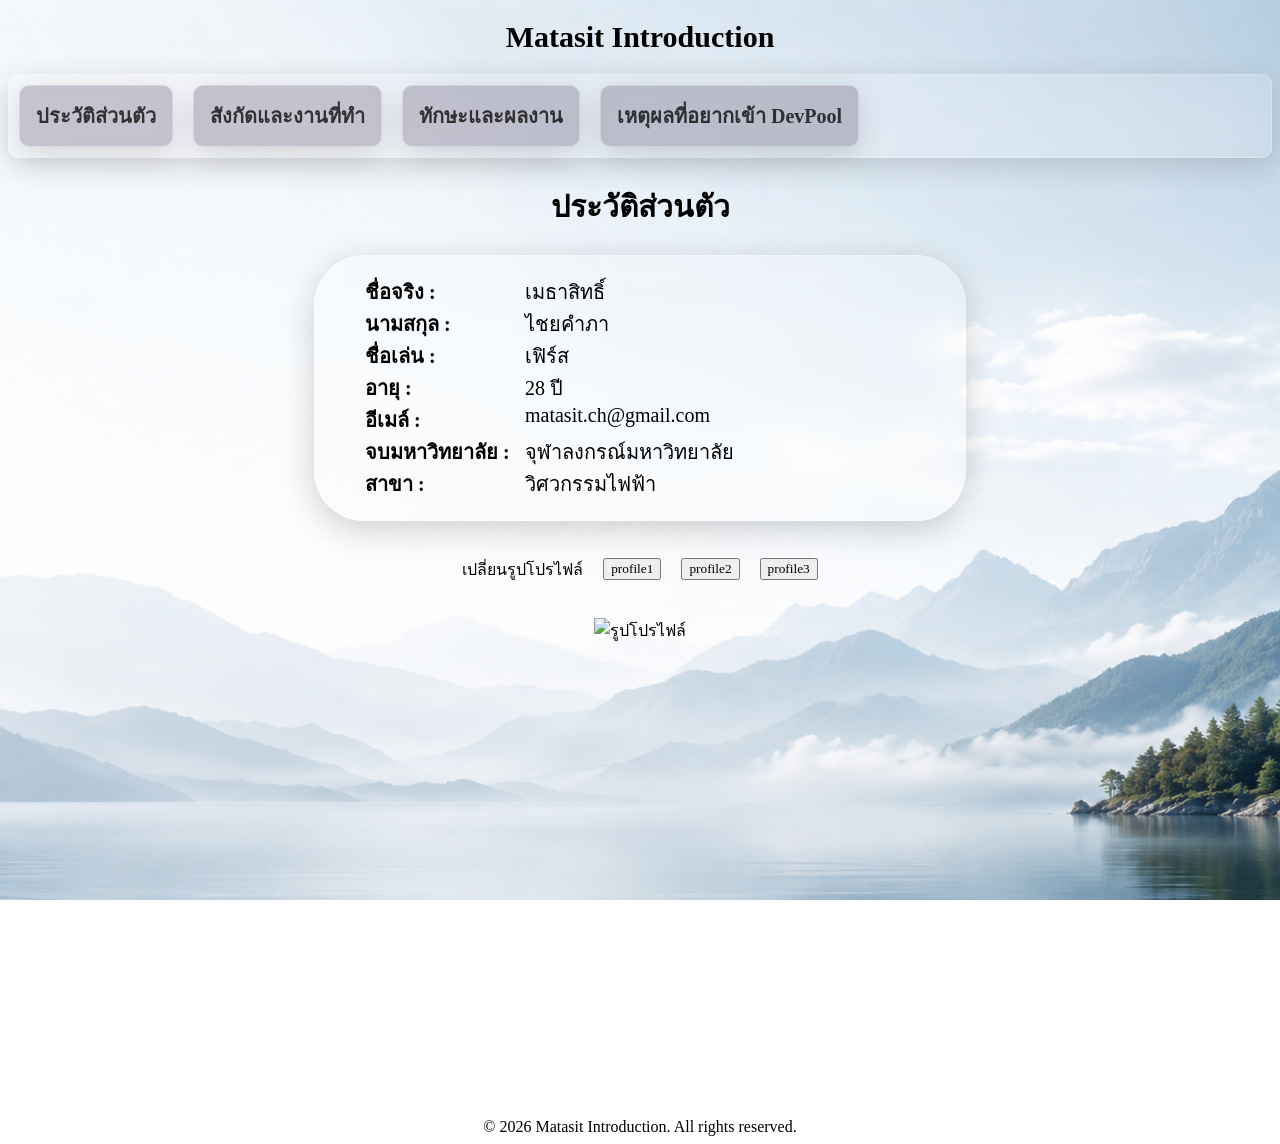
==== index.html @ b02f1053 "Add files via upload" ====
<!DOCTYPE html>
<html lang="en">
<head>
    <meta charset="UTF-8">
    <meta name="viewport" content="width=device-width, initial-scale=1.0">
    <title>Matasit Introduction</title>
    <link rel="stylesheet" href="./style.css">
</head>
<body>
    <script src="./script.js"></script>
    <div class="header-container">
        <h1 class="header">Matasit Introduction</h1>
        <ul class="navbar">
            <li class="item"><a href="./index.html">ประวัติส่วนตัว</a></li>
            <li class="item"><a href="./section.html">สังกัดและงานที่ทำ</a></li>
            <li class="item"><a href="./skills.html">ทักษะและผลงาน</a></li>
            <li class="item"><a href="./reason.html">เหตุผลที่อยากเข้า DevPool</a></li>
        </ul>
    </div>
    <h2 class="header">ประวัติส่วนตัว</h2>
    <div class="Grid-container">
        <div class = "item">ชื่อจริง : </div>
        <div class = "item2">เมธาสิทธิ์</div>
        <div class = "item">นามสกุล :</div>
        <div class = "item2">ไชยคำภา</div>
        <div class = "item">ชื่อเล่น :</div>
        <div class = "item2">เฟิร์ส</div>
        <div class = "item">อายุ :</div>
        <div class = "item2">28 ปี</div>
        <div class = "item">อีเมล์ :</div>
        <div class = "item2">matasit.ch@gmail.com</div>
        <div class = "item">จบมหาวิทยาลัย :</div>
        <div class = "item2">จุฬาลงกรณ์มหาวิทยาลัย</div>
        <div class = "item">สาขา :</div>
        <div class = "item2">วิศวกรรมไฟฟ้า</div>

    </div>
    <div class="profile-buttons">
        <p>เปลี่ยนรูปโปรไฟล์</p>
        <button id="chooseprofile1" name="profile" value="profile1" onclick="changeProfile()">profile1</button>
        <button id="chooseprofile2" name="profile" value="profile2" onclick="changeProfile()">profile2</button>
        <button id="chooseprofile3" name="profile" value="profile3" onclick="changeProfile()">profile3</button>
    </div>
    <div class="profile-img">
        <img class="profile" src="./images/profile1.png" alt="รูปโปรไฟล์" width="auto" height="500">
        <div>© 2026 Matasit Introduction. All rights reserved.</div>
    </div>
    
</body>
</html>
---- style.css ----
@font-face {
        font-family: "IBMPlexSansThai-Regular";
        src: url("./fonts/IBMPlexSansThai-Regular.ttf") format("truetype");
        font-weight: 400;
        font-style: normal;
        }

        *{
            font-family: "IBMPlexSansThai-Regular";
        }
        @media screen and (max-width: 1000px) {
            .header-container .navbar {
                flex-direction: column;
            }
        }
        body {
            background-image: url('bg1.png');
            background-size: cover;
            background-position: center;
            background-repeat: no-repeat;
            background-attachment: fixed;
        }
        .header{
            font-size: 30px;
            font-weight: bold;
            text-align: center;
    
        }
        .Grid-container{
            color: #000000;
            background-color: #346EEA;
            position: relative;
            left: 50%;
            transform: translateX(-50%); /* Center the container */
            display: grid; /* Use grid layout */
            width: 600px;
            padding-left: 50px;
            padding-top: 20px;
            padding-bottom: 20px;
            border-radius: 50px; /* Rounded corners */
            grid-template-columns: 160px 1fr; /* Two columns: first column fixed width, second column flexible */
            background: rgba(255, 255, 255, 0.18);
            border: 1px solid rgba(255, 255, 255, 0.35);
            backdrop-filter: blur(12px);
            box-shadow: 0 8px 32px rgba(0, 0, 0, 0.18);
        }
        .navbar {
            list-style-type: none;
            margin: 0;
            padding: 0;
            display: flex;
            flex-direction: row;
            position: relative;
            left: 50%;
            transform: translateX(-50%); /* Center the container */
            border-radius: 10px;
            opacity: 0.8;
            background: rgba(255, 255, 255, 0.18);
            border: 1px solid rgba(255, 255, 255, 0.35 );
            backdrop-filter: blur(12px);
            -webkit-backdrop-filter: blur(12px);
            box-shadow: 0 8px 32px rgba(0, 0, 0, 0.18);
        }
        .navbar li a {
            display: block;
            padding: 10px;
            color: #000000;
            font-size: 20px;
            padding: 14px 16px;
            margin: 10px;;
            text-decoration: none;
            font-weight: bold;
            border-radius: 10px;
            background: rgba(82, 71, 101, 0.378);
            border: 1px solid rgba(255, 255, 255, 0.35 );
            backdrop-filter: blur(12px);
            -webkit-backdrop-filter: blur(12px);
            box-shadow: 0 8px 32px rgba(0, 0, 0, 0.18);
        }
        .navbar li a:hover {
            background-color: #23babc;
            color: #ffffff;

        }
        .Grid-container .item {
            font-size: 20px;    
            font-weight: bold;

        }
        .Grid-container .item2{
            font-size: 20px;
            font-weight: normal;
        }
        .S2-container { 
            list-style-type: none; /* Remove default list styling */
            padding: 0; /* Remove default padding */
            margin: 0; /* Remove default margin */
            width: 800px;
            padding-left: 50px;
            padding-top: 20px;
            padding-bottom: 20px;
            margin-top: 20px;
            margin-bottom: 20px;
            border-radius: 50px; /* Rounded corners */
            position: relative; /* Position the container relative to its parent */
            left: 50%; /* Center the container horizontally */
            transform: translateX(-50%); /* Center the container horizontally */    
            opacity: 0.8;
            background: rgba(255, 255, 255, 0.18);
            border: 1px solid rgba(255, 255, 255, 0.35 );
            backdrop-filter: blur(12px);
            -webkit-backdrop-filter: blur(12px);
            box-shadow: 0 8px 32px rgba(0, 0, 0, 0.18);
        }
        .S3-container { 
            list-style-type: none; /* Remove default list styling */
            padding: 0; /* Remove default padding */
            margin: 0; /* Remove default margin */
            
            width: 1200px;
            padding-left: 50px;
            padding-top: 20px;
            padding-bottom: 20px;
            margin-top: 20px;
            margin-bottom: 20px;
            border-radius: 50px; /* Rounded corners */
            position: relative; /* Position the container relative to its parent */
            left: 50%; /* Center the container horizontally */
            transform: translateX(-50%); /* Center the container horizontally */    
           
            opacity: 0.8;
            background: rgba(255, 255, 255, 0.18);
            border: 1px solid rgba(255, 255, 255, 0.35 );
            backdrop-filter: blur(12px);
            -webkit-backdrop-filter: blur(12px);
            box-shadow: 0 8px 32px rgba(0, 0, 0, 0.18);

            display: grid; /* Use grid layout */
            grid-template-columns: 1fr 1fr;
        }

        
        .S2-container ::before, .S3-container ::before {
            content: "•"; /* Add a bullet point */
            color: #000; /* Set the bullet color */
            font-size: 20px; /* Set the bullet size */
            margin-right: 10px; /* Add space between bullet and text */
        }

        .S2-container .item2 {
            font-size: 20px;
            font-weight: normal;
            display: flex;
        }
        .S3-container .item2 {
            font-size: 20px;
            font-weight: normal;
            display: flex;
        }
        .profile-buttons {
            display: flex;
            justify-content: center;
            align-items: center;
            margin-top: 20px;
            margin-bottom: 20px;
            flex-direction: row;
            row-gap: 20px; /* Add space between buttons */
            column-gap: 20px; /* Add space between buttons */
        }
        .profile-img  {
            border-radius: 50%;
            object-fit: cover;
            display: flex;
            justify-content: center;
            align-items: center;
            flex-direction: column;
        }
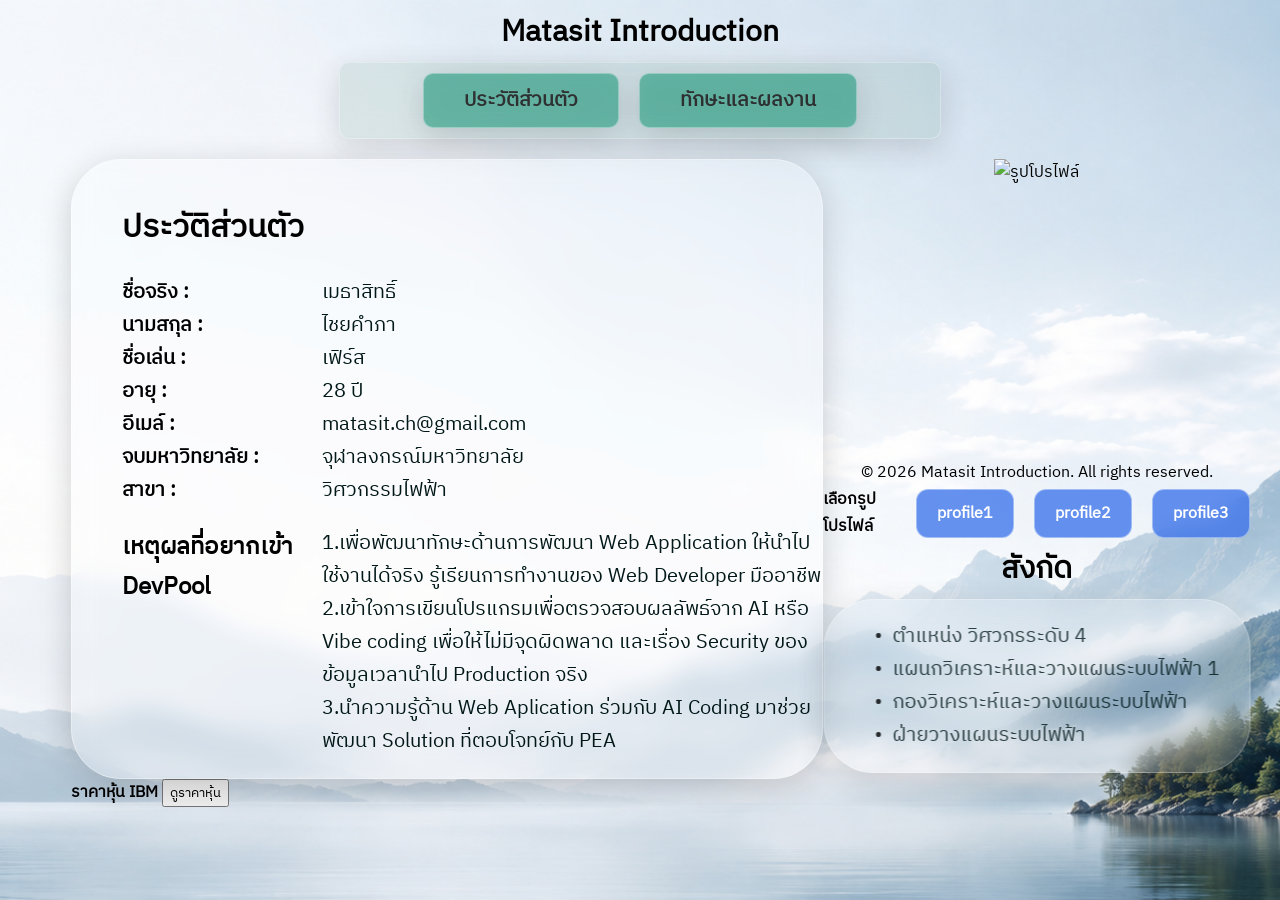
==== commit 1cc8e5bd: "Edited" ====
--- a/index.html
+++ b/index.html
@@ -8,43 +8,62 @@
 </head>
 <body>
     <script src="./script.js"></script>
-    <div class="header-container">
         <h1 class="header">Matasit Introduction</h1>
         <ul class="navbar">
             <li class="item"><a href="./index.html">ประวัติส่วนตัว</a></li>
-            <li class="item"><a href="./section.html">สังกัดและงานที่ทำ</a></li>
             <li class="item"><a href="./skills.html">ทักษะและผลงาน</a></li>
-            <li class="item"><a href="./reason.html">เหตุผลที่อยากเข้า DevPool</a></li>
         </ul>
     </div>
-    <h2 class="header">ประวัติส่วนตัว</h2>
-    <div class="Grid-container">
-        <div class = "item">ชื่อจริง : </div>
-        <div class = "item2">เมธาสิทธิ์</div>
-        <div class = "item">นามสกุล :</div>
-        <div class = "item2">ไชยคำภา</div>
-        <div class = "item">ชื่อเล่น :</div>
-        <div class = "item2">เฟิร์ส</div>
-        <div class = "item">อายุ :</div>
-        <div class = "item2">28 ปี</div>
-        <div class = "item">อีเมล์ :</div>
-        <div class = "item2">matasit.ch@gmail.com</div>
-        <div class = "item">จบมหาวิทยาลัย :</div>
-        <div class = "item2">จุฬาลงกรณ์มหาวิทยาลัย</div>
-        <div class = "item">สาขา :</div>
-        <div class = "item2">วิศวกรรมไฟฟ้า</div>
+    <div class="Block-header">
+        <div class="Grid-container">
+            <h1 class="header-1">ประวัติส่วนตัว</h1>
+            <div class="emoji" src="./images/emoji" alt="emoji" width="auto" height="20"></div>
+            <div class = "item">ชื่อจริง : </div>
+            <div class = "item2">เมธาสิทธิ์</div>
+            <div class = "item">นามสกุล :</div>
+            <div class = "item2">ไชยคำภา</div>
+            <div class = "item">ชื่อเล่น :</div>
+            <div class = "item2">เฟิร์ส</div>
+            <div class = "item">อายุ :</div>
+            <div class = "item2">28 ปี</div>
+            <div class = "item">อีเมล์ :</div>
+            <div class = "item2">matasit.ch@gmail.com</div>
+            <div class = "item">จบมหาวิทยาลัย :</div>
+            <div class = "item2">จุฬาลงกรณ์มหาวิทยาลัย</div>
+            <div class = "item">สาขา :</div>
+            <div class = "item2">วิศวกรรมไฟฟ้า</div>
+            <h2 class="header-1">เหตุผลที่อยากเข้า DevPool</h2>
+            <div class = "item3">1.เพื่อพัฒนาทักษะด้านการพัฒนา Web Application ให้นำไปใช้งานได้จริง
+                รู้เรียนการทำงานของ Web Developer มืออาชีพ<br>
+                2.เข้าใจการเขียนโปรแกรมเพื่อตรวจสอบผลลัพธ์จาก AI หรือ Vibe coding เพื่อให้ไม่มีจุดผิดพลาด
+                และเรื่อง Security ของข้อมูลเวลานำไป Production จริง<br>
+                3.นำความรู้ด้าน Web Aplication ร่วมกับ AI Coding มาช่วยพัฒนา Solution ที่ตอบโจทย์กับ
+                PEA
 
-    </div>
-    <div class="profile-buttons">
-        <p>เปลี่ยนรูปโปรไฟล์</p>
-        <button id="chooseprofile1" name="profile" value="profile1" onclick="changeProfile()">profile1</button>
-        <button id="chooseprofile2" name="profile" value="profile2" onclick="changeProfile()">profile2</button>
-        <button id="chooseprofile3" name="profile" value="profile3" onclick="changeProfile()">profile3</button>
-    </div>
-    <div class="profile-img">
-        <img class="profile" src="./images/profile1.png" alt="รูปโปรไฟล์" width="auto" height="500">
-        <div>© 2026 Matasit Introduction. All rights reserved.</div>
-    </div>
-    
+                </div>
+        </div>
+        <div class="Profile-changer">
+             <div class="profile-img">
+                <img class="profile" src="./images/profile1.png" alt="รูปโปรไฟล์" width="auto" height="300">
+                <div>© 2026 Matasit Introduction. All rights reserved.</div>
+            </div>
+            <div class="profile-buttons">
+                <b>เลือกรูปโปรไฟล์</b>
+                <button id="chooseprofile1" name="profile" value="profile1" onclick="changeProfile()">profile1</button>
+                <button id="chooseprofile2" name="profile" value="profile2" onclick="changeProfile()">profile2</button>
+                <button id="chooseprofile3" name="profile" value="profile3" onclick="changeProfile()">profile3</button>
+            </div>
+            <h2 class="header">สังกัด</h2>
+            <div class="S2-container">
+                <div class = "item2">ตำแหน่ง วิศวกรระดับ 4</div>
+                <div class = "item2">แผนกวิเคราะห์และวางแผนระบบไฟฟ้า 1</div>
+                <div class = "item2">กองวิเคราะห์และวางแผนระบบไฟฟ้า</div>
+                <div class = "item2">ฝ่ายวางแผนระบบไฟฟ้า</div>
+            </div>
+        </div>
+        <div class="S2-1-container"><b>ราคาหุ้น IBM</b>
+            <button onclick="getStocks()">ดูราคาหุ้น</button>
+            <div id="stock-list"></div>
+        </div>
 </body>
 </html>
--- a/style.css
+++ b/style.css
@@ -9,11 +9,7 @@
         *{
             font-family: "IBMPlexSansThai-Regular";
         }
-        @media screen and (max-width: 1000px) {
-            .header-container .navbar {
-                flex-direction: column;
-            }
-        }
+ 
         body {
             background-image: url('bg1.png');
             background-size: cover;
@@ -22,41 +18,42 @@
             background-attachment: fixed;
         }
         .header{
+            margin: 5px;
             font-size: 30px;
             font-weight: bold;
             text-align: center;
-    
-        }
+        }
+
         .Grid-container{
             color: #000000;
             background-color: #346EEA;
             position: relative;
-            left: 50%;
-            transform: translateX(-50%); /* Center the container */
             display: grid; /* Use grid layout */
-            width: 600px;
+            width: 700px;
             padding-left: 50px;
             padding-top: 20px;
             padding-bottom: 20px;
             border-radius: 50px; /* Rounded corners */
-            grid-template-columns: 160px 1fr; /* Two columns: first column fixed width, second column flexible */
+            grid-template-columns: 200px 1fr; /* Two columns: first column fixed width, second column flexible */
             background: rgba(255, 255, 255, 0.18);
             border: 1px solid rgba(255, 255, 255, 0.35);
             backdrop-filter: blur(12px);
             box-shadow: 0 8px 32px rgba(0, 0, 0, 0.18);
         }
         .navbar {
-            list-style-type: none;
+            list-style-type: none;  
             margin: 0;
             padding: 0;
+            width: 600px;
             display: flex;
             flex-direction: row;
             position: relative;
+            justify-content: center;
             left: 50%;
             transform: translateX(-50%); /* Center the container */
             border-radius: 10px;
             opacity: 0.8;
-            background: rgba(255, 255, 255, 0.18);
+            background: rgba(104, 151, 134, 0.203);
             border: 1px solid rgba(255, 255, 255, 0.35 );
             backdrop-filter: blur(12px);
             -webkit-backdrop-filter: blur(12px);
@@ -67,12 +64,12 @@
             padding: 10px;
             color: #000000;
             font-size: 20px;
-            padding: 14px 16px;
+            padding: 10px 40px;
             margin: 10px;;
             text-decoration: none;
             font-weight: bold;
             border-radius: 10px;
-            background: rgba(82, 71, 101, 0.378);
+            background: rgba(18, 144, 112, 0.715);
             border: 1px solid rgba(255, 255, 255, 0.35 );
             backdrop-filter: blur(12px);
             -webkit-backdrop-filter: blur(12px);
@@ -89,19 +86,25 @@
 
         }
         .Grid-container .item2{
-            font-size: 20px;
-            font-weight: normal;
-        }
-        .S2-container { 
+            color: #021818;
+            font-size: 20px;
+            font-weight: normal;
+        }
+        .Grid-container .item3{
+            color: #021818;
+            font-size: 20px;
+            font-weight: normal;
+            margin-top: 20px;
+        }
+        .S2-container {
+            color:#021818;
             list-style-type: none; /* Remove default list styling */
             padding: 0; /* Remove default padding */
             margin: 0; /* Remove default margin */
-            width: 800px;
+            width: 375px;
             padding-left: 50px;
             padding-top: 20px;
             padding-bottom: 20px;
-            margin-top: 20px;
-            margin-bottom: 20px;
             border-radius: 50px; /* Rounded corners */
             position: relative; /* Position the container relative to its parent */
             left: 50%; /* Center the container horizontally */
@@ -113,7 +116,7 @@
             -webkit-backdrop-filter: blur(12px);
             box-shadow: 0 8px 32px rgba(0, 0, 0, 0.18);
         }
-        .S3-container { 
+        .S3-container ,.S3-1-container { 
             list-style-type: none; /* Remove default list styling */
             padding: 0; /* Remove default padding */
             margin: 0; /* Remove default margin */
@@ -162,20 +165,88 @@
             display: flex;
             justify-content: center;
             align-items: center;
-            margin-top: 20px;
-            margin-bottom: 20px;
             flex-direction: row;
             row-gap: 20px; /* Add space between buttons */
             column-gap: 20px; /* Add space between buttons */
+        button {
+                padding: 10px 20px;
+                border: 1px solid rgba(255, 255, 255, 0.4);
+                border-radius: 12px;
+
+                color: #ffffff;
+                background: rgba(52, 110, 234, 0.75);
+                backdrop-filter: blur(10px);
+
+                font-size: 16px;
+                font-weight: bold;
+                cursor: pointer;
+
+                transition: 0.25s ease;
+        }
+
+        button:hover {
+            background: #23babc;
+            transform: translateY(-2px);
+            box-shadow: 0 6px 16px rgba(0, 0, 0, 0.2);
+        }
+        button:active {
+            transform: translateY(0);
+            box-shadow: none;
+        }
         }
         .profile-img  {
             border-radius: 50%;
+            width: 150;
             object-fit: cover;
             display: flex;
             justify-content: center;
             align-items: center;
             flex-direction: column;
         }
-
-
-
+        .Block-header {
+            display: grid;
+            grid-template-columns: 1fr 1fr ;
+            grid-template-rows: 1fr auto;
+            align-items: start;
+            width: min(90%, 1300px);
+            margin: 20px auto;
+        }
+
+        .S2-1-container {
+            margin: 20;
+            padding: 10;
+
+        }
+        @media screen and (max-width: 1000px) {
+            .navbar {
+                width: auto;
+                display: flex;
+                flex-direction: column;
+                justify-content: center;
+                align-items: center;
+            }
+        }
+        @media screen and (max-width: 1200px) {
+            .S2-container {
+                list-style-type: none;  
+                margin: auto;
+                width: min(90%, 1200px);
+                padding: 16px 20px;
+                border-radius: 24px; /* Rounded corners */
+            }
+            .Grid-container {
+                list-style-type: none;  
+                margin: auto;
+                width: min(90%, 1200px);
+                border-radius: 24px; /* Rounded corners */
+            }
+            .S2-container .item2 {
+                font-size: 16px;
+
+            }
+            .Block-header {
+                grid-template-columns: 1fr;
+            }
+        }
+
+
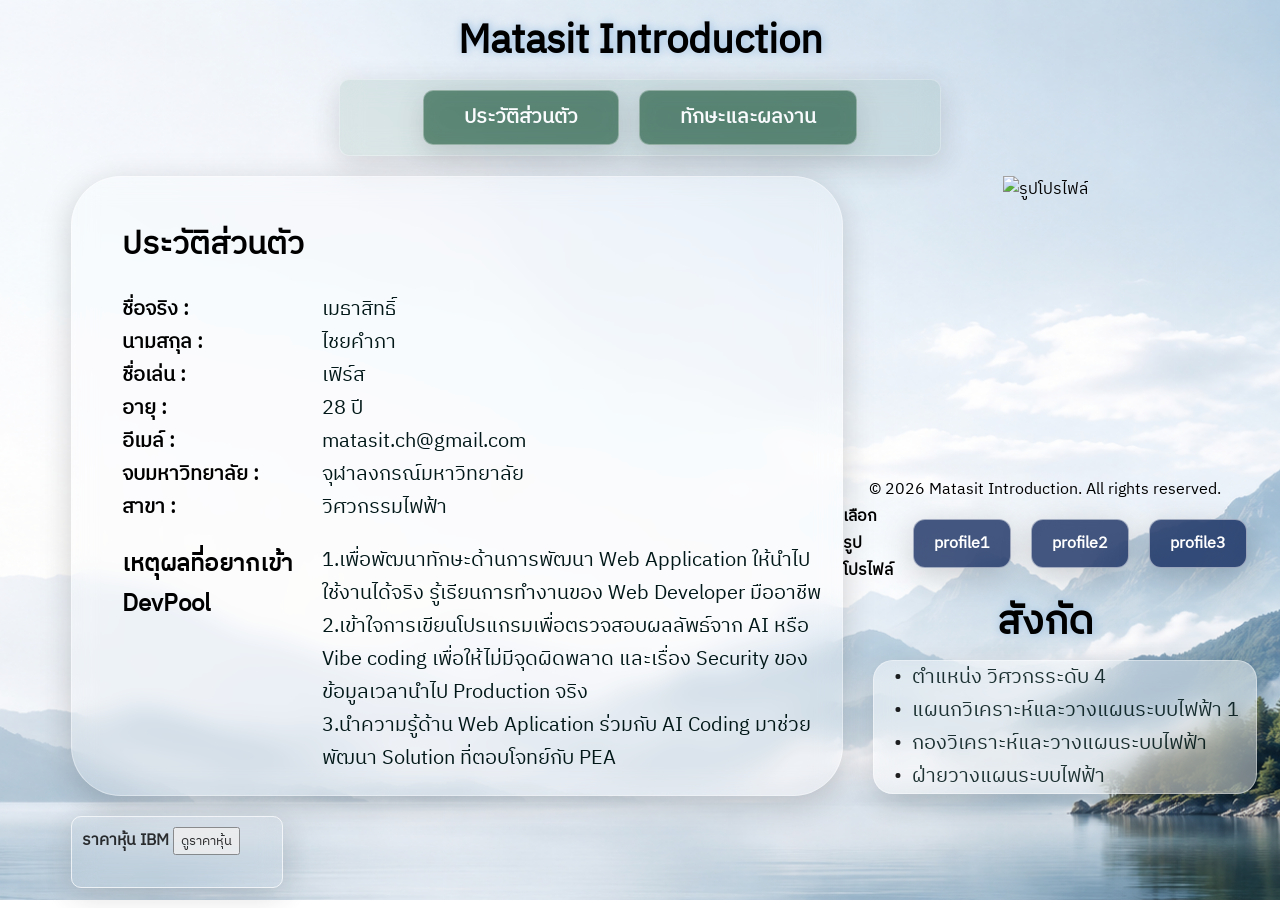
==== commit afad3396: "Final" ====
--- a/index.html
+++ b/index.html
@@ -8,7 +8,7 @@
 </head>
 <body>
     <script src="./script.js"></script>
-        <h1 class="header">Matasit Introduction</h1>
+        <div class="header">Matasit Introduction</div>
         <ul class="navbar">
             <li class="item"><a href="./index.html">ประวัติส่วนตัว</a></li>
             <li class="item"><a href="./skills.html">ทักษะและผลงาน</a></li>
@@ -65,5 +65,6 @@
             <button onclick="getStocks()">ดูราคาหุ้น</button>
             <div id="stock-list"></div>
         </div>
+</dialog>
 </body>
 </html>
--- a/style.css
+++ b/style.css
@@ -19,9 +19,11 @@
         }
         .header{
             margin: 5px;
-            font-size: 30px;
+            text-shadow: #96bce1 1px 0 10px;
+            font-size: 40px;
             font-weight: bold;
             text-align: center;
+          
         }
 
         .Grid-container{
@@ -31,6 +33,7 @@
             display: grid; /* Use grid layout */
             width: 700px;
             padding-left: 50px;
+            padding-right: 20px;
             padding-top: 20px;
             padding-bottom: 20px;
             border-radius: 50px; /* Rounded corners */
@@ -62,14 +65,14 @@
         .navbar li a {
             display: block;
             padding: 10px;
-            color: #000000;
+            color: #ffffff;
             font-size: 20px;
             padding: 10px 40px;
             margin: 10px;;
             text-decoration: none;
             font-weight: bold;
             border-radius: 10px;
-            background: rgba(18, 144, 112, 0.715);
+            background: rgba(4, 66, 35, 0.715);
             border: 1px solid rgba(255, 255, 255, 0.35 );
             backdrop-filter: blur(12px);
             -webkit-backdrop-filter: blur(12px);
@@ -97,23 +100,16 @@
             margin-top: 20px;
         }
         .S2-container {
+            margin-left: 20px;
             color:#021818;
-            list-style-type: none; /* Remove default list styling */
-            padding: 0; /* Remove default padding */
-            margin: 0; /* Remove default margin */
-            width: 375px;
-            padding-left: 50px;
-            padding-top: 20px;
-            padding-bottom: 20px;
-            border-radius: 50px; /* Rounded corners */
             position: relative; /* Position the container relative to its parent */
             left: 50%; /* Center the container horizontally */
             transform: translateX(-50%); /* Center the container horizontally */    
-            opacity: 0.8;
-            background: rgba(255, 255, 255, 0.18);
-            border: 1px solid rgba(255, 255, 255, 0.35 );
-            backdrop-filter: blur(12px);
-            -webkit-backdrop-filter: blur(12px);
+            opacity: 0.87;
+            background: rgba(255, 255, 255, 0.50);
+            border: 1px solid rgba(255, 255, 255, 0.50 );
+            border-radius: 20px;
+            backdrop-filter: blur(12px);
             box-shadow: 0 8px 32px rgba(0, 0, 0, 0.18);
         }
         .S3-container ,.S3-1-container { 
@@ -152,6 +148,7 @@
         }
 
         .S2-container .item2 {
+            padding-left: 20px;;
             font-size: 20px;
             font-weight: normal;
             display: flex;
@@ -174,14 +171,16 @@
                 border-radius: 12px;
 
                 color: #ffffff;
-                background: rgba(52, 110, 234, 0.75);
-                backdrop-filter: blur(10px);
+                background: rgba(8, 33, 86, 0.75);
+                backdrop-filter: blur(12px);
 
                 font-size: 16px;
                 font-weight: bold;
                 cursor: pointer;
 
                 transition: 0.25s ease;
+                border: 1px solid rgba(255, 255, 255, 0.50 );
+                box-shadow: 0 8px 32px rgba(0, 0, 0, 0.18);
         }
 
         button:hover {
@@ -204,19 +203,86 @@
             flex-direction: column;
         }
         .Block-header {
-            display: grid;
+            display: grid;  
             grid-template-columns: 1fr 1fr ;
             grid-template-rows: 1fr auto;
             align-items: start;
             width: min(90%, 1300px);
             margin: 20px auto;
+
         }
 
         .S2-1-container {
-            margin: 20;
-            padding: 10;
-
-        }
+            width: 200px;
+            height: 50px;
+            margin-top: 20px;
+            padding-left: 10px;
+            padding-bottom: 10px;
+            padding-top: 10px;
+            opacity: 0.8;
+            border-radius: 10px;
+            border: 1px solid rgba(255, 255, 255, 0.892);
+            backdrop-filter: blur(12px);
+            box-shadow: 0 8px 32px rgba(0, 0, 0, 0.18);
+        }
+        #stock-list{
+            background-color: #ffffff;
+            width: 150px;
+        }
+
+        #project-dialog {
+            width: min(90%, 900px);
+            padding: 24px;
+            border: none;
+            border-radius: 20px;
+            text-align: center;
+        }
+
+        #project-image {
+            display: block;
+            width: 100%;
+            max-height: 65vh;
+            object-fit: contain;
+            margin: auto;
+        }
+
+        #project-dialog::backdrop {
+            background: rgba(0, 0, 0, 0.75);
+        }
+        .Project-card {
+            padding: 12px;
+            border-radius: 16px;
+            cursor: pointer;
+            text-align: center;
+            transition: 0.25s;
+        }
+
+        .Project-card img {
+            width: 100%;
+            height: 300px;
+            object-fit: contain;
+            transition: 0.25s;
+        }
+
+        .Project-card p {
+            margin: 8px 0 0;
+            font-weight: bold;
+        }
+
+        .Project-card:hover {
+            background: rgba(255, 255, 255, 0.25);
+            transform: translateY(-5px);
+            box-shadow: 0 8px 20px rgba(0, 0, 0, 0.25);
+        }
+
+        .Project-card:hover img {
+            transform: scale(1.03);
+        }
+
+        .Project-card:active {
+            transform: translateY(0);
+        }
+        
         @media screen and (max-width: 1000px) {
             .navbar {
                 width: auto;
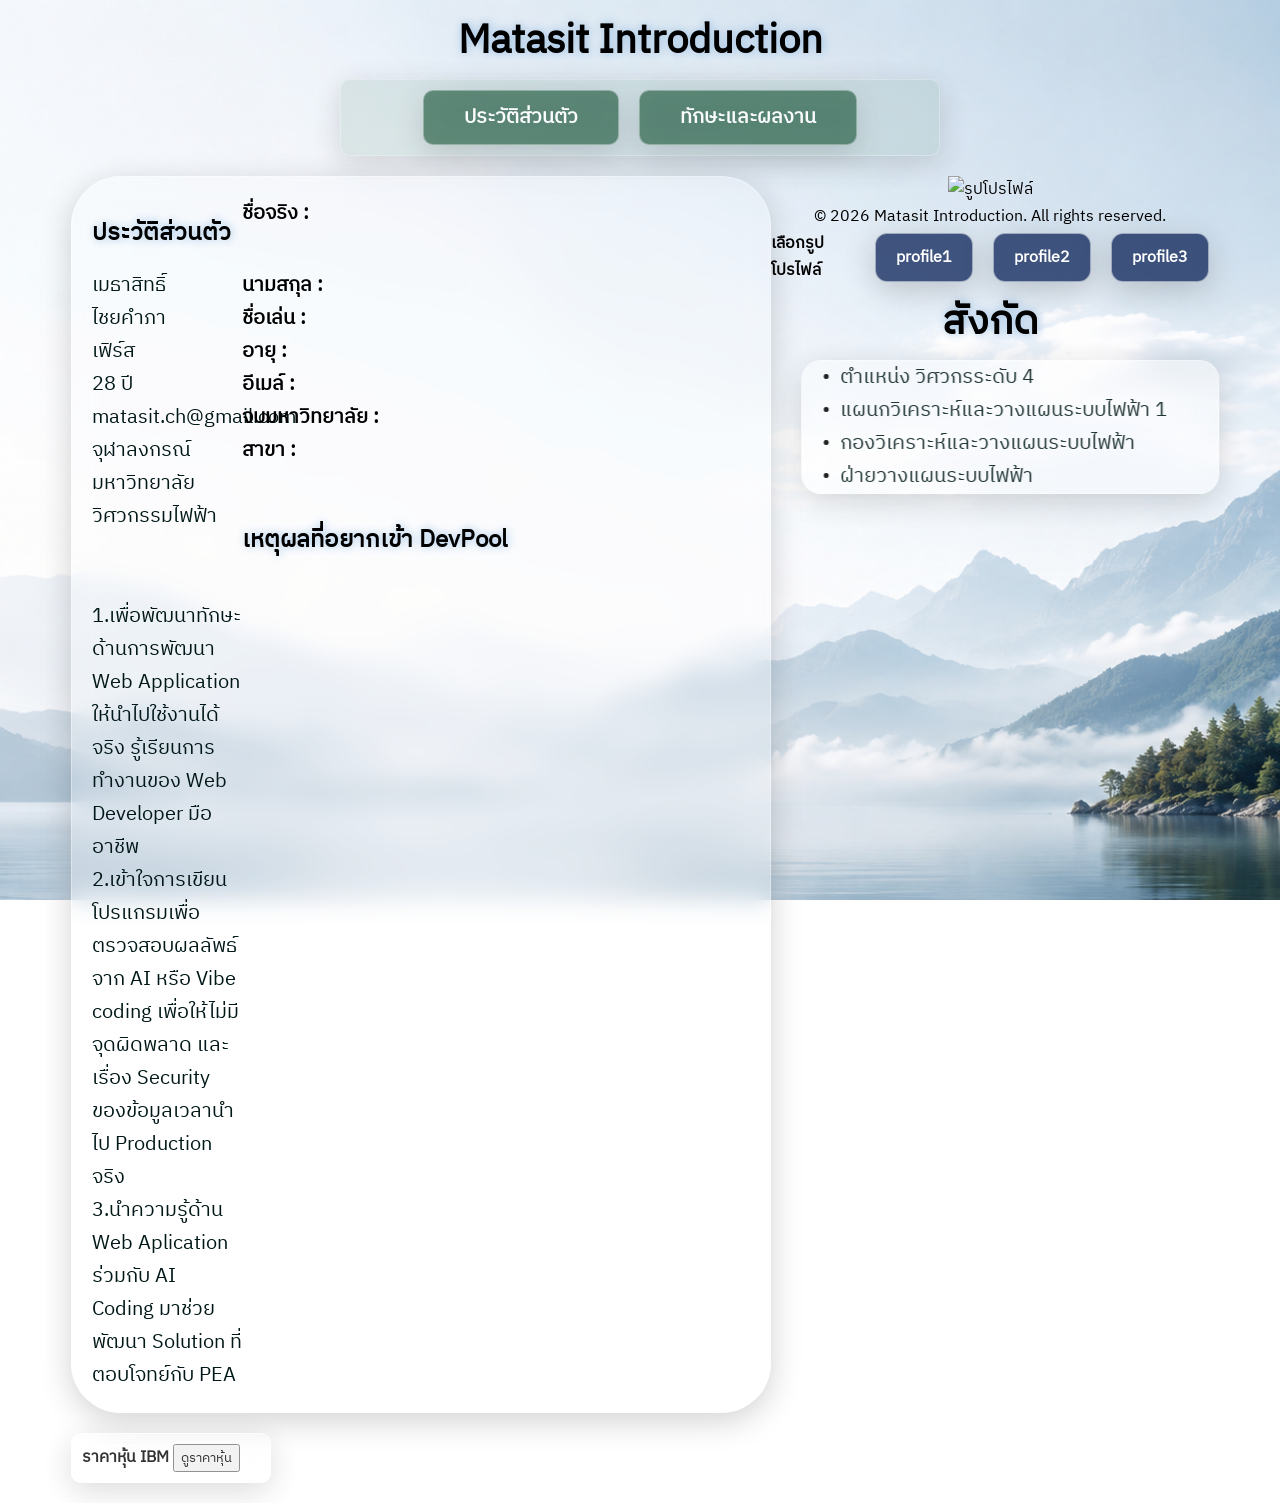
==== commit 3032d013: "Clean Code Final" ====
--- a/index.html
+++ b/index.html
@@ -1,5 +1,5 @@
 <!DOCTYPE html>
-<html lang="en">
+<html lang="th">
 <head>
     <meta charset="UTF-8">
     <meta name="viewport" content="width=device-width, initial-scale=1.0">
@@ -13,11 +13,10 @@
             <li class="item"><a href="./index.html">ประวัติส่วนตัว</a></li>
             <li class="item"><a href="./skills.html">ทักษะและผลงาน</a></li>
         </ul>
-    </div>
+  
     <div class="Block-header">
         <div class="Grid-container">
             <h1 class="header-1">ประวัติส่วนตัว</h1>
-            <div class="emoji" src="./images/emoji" alt="emoji" width="auto" height="20"></div>
             <div class = "item">ชื่อจริง : </div>
             <div class = "item2">เมธาสิทธิ์</div>
             <div class = "item">นามสกุล :</div>
@@ -44,7 +43,7 @@
         </div>
         <div class="Profile-changer">
              <div class="profile-img">
-                <img class="profile" src="./images/profile1.png" alt="รูปโปรไฟล์" width="auto" height="300">
+                <img class="profile" src="./images/profile1.png" alt="รูปโปรไฟล์">
                 <div>© 2026 Matasit Introduction. All rights reserved.</div>
             </div>
             <div class="profile-buttons">
@@ -65,6 +64,6 @@
             <button onclick="getStocks()">ดูราคาหุ้น</button>
             <div id="stock-list"></div>
         </div>
-</dialog>
+    </div>
 </body>
 </html>
--- a/style.css
+++ b/style.css
@@ -25,19 +25,25 @@
             text-align: center;
           
         }
+        .header-1{
+            text-shadow: #96bce1 1px 0 10px;
+            font-size: 24px;
+            font-weight: bold;
+
+          
+        }
 
         .Grid-container{
             color: #000000;
-            background-color: #346EEA;
             position: relative;
             display: grid; /* Use grid layout */
             width: 700px;
-            padding-left: 50px;
+            padding-left: 20px;
             padding-right: 20px;
             padding-top: 20px;
             padding-bottom: 20px;
             border-radius: 50px; /* Rounded corners */
-            grid-template-columns: 200px 1fr; /* Two columns: first column fixed width, second column flexible */
+            grid-template-columns: 150px 1fr; /* Two columns: first column fixed width, second column flexible */
             background: rgba(255, 255, 255, 0.18);
             border: 1px solid rgba(255, 255, 255, 0.35);
             backdrop-filter: blur(12px);
@@ -64,7 +70,6 @@
         }
         .navbar li a {
             display: block;
-            padding: 10px;
             color: #ffffff;
             font-size: 20px;
             padding: 10px 40px;
@@ -194,9 +199,6 @@
         }
         }
         .profile-img  {
-            border-radius: 50%;
-            width: 150;
-            object-fit: cover;
             display: flex;
             justify-content: center;
             align-items: center;
@@ -282,37 +284,64 @@
         .Project-card:active {
             transform: translateY(0);
         }
+        @media screen and (max-width: 600px)  {    
+            body {
+                margin: 8px;
+            }
+
+            .header {
+                font-size: 28px;
+            }
+        }
+        @media screen and (max-width: 600px) {
+            .navbar {
+                width: 90%;
+                left: auto;
+                transform: none;
+                margin: auto;
+                flex-direction: column;
+                align-items: center;
+            }
+        }
+        @media screen and (max-width: 600px) {
+            .S2-container, .S3-container, .S3-1-container,.Grid-container{  
+                grid-template-columns: 1fr;
+                width: 90%;
+                margin: 20px auto;
+                padding: 16px;
+                left: auto;
+                transform: none;
         
-        @media screen and (max-width: 1000px) {
-            .navbar {
-                width: auto;
-                display: flex;
-                flex-direction: column;
-                justify-content: center;
-                align-items: center;
-            }
-        }
-        @media screen and (max-width: 1200px) {
-            .S2-container {
-                list-style-type: none;  
+                
+            }
+            .Grid-container {
                 margin: auto;
                 width: min(90%, 1200px);
-                padding: 16px 20px;
-                border-radius: 24px; /* Rounded corners */
-            }
-            .Grid-container {
-                list-style-type: none;  
-                margin: auto;
-                width: min(90%, 1200px);
-                border-radius: 24px; /* Rounded corners */
+                
             }
             .S2-container .item2 {
                 font-size: 16px;
-
+            }
+            .profile-buttons {
+                    flex-wrap: wrap;
+                    gap: 10px;
+            }
+            .S2-1-container {
+                width: 90%;
+                height: auto;
+                margin: 20px auto;
             }
             .Block-header {
                 grid-template-columns: 1fr;
             }
         }
 
-
+*,
+*::before,
+*::after {
+    box-sizing: border-box;
+}
+
+img {
+    max-width: 100%;
+}
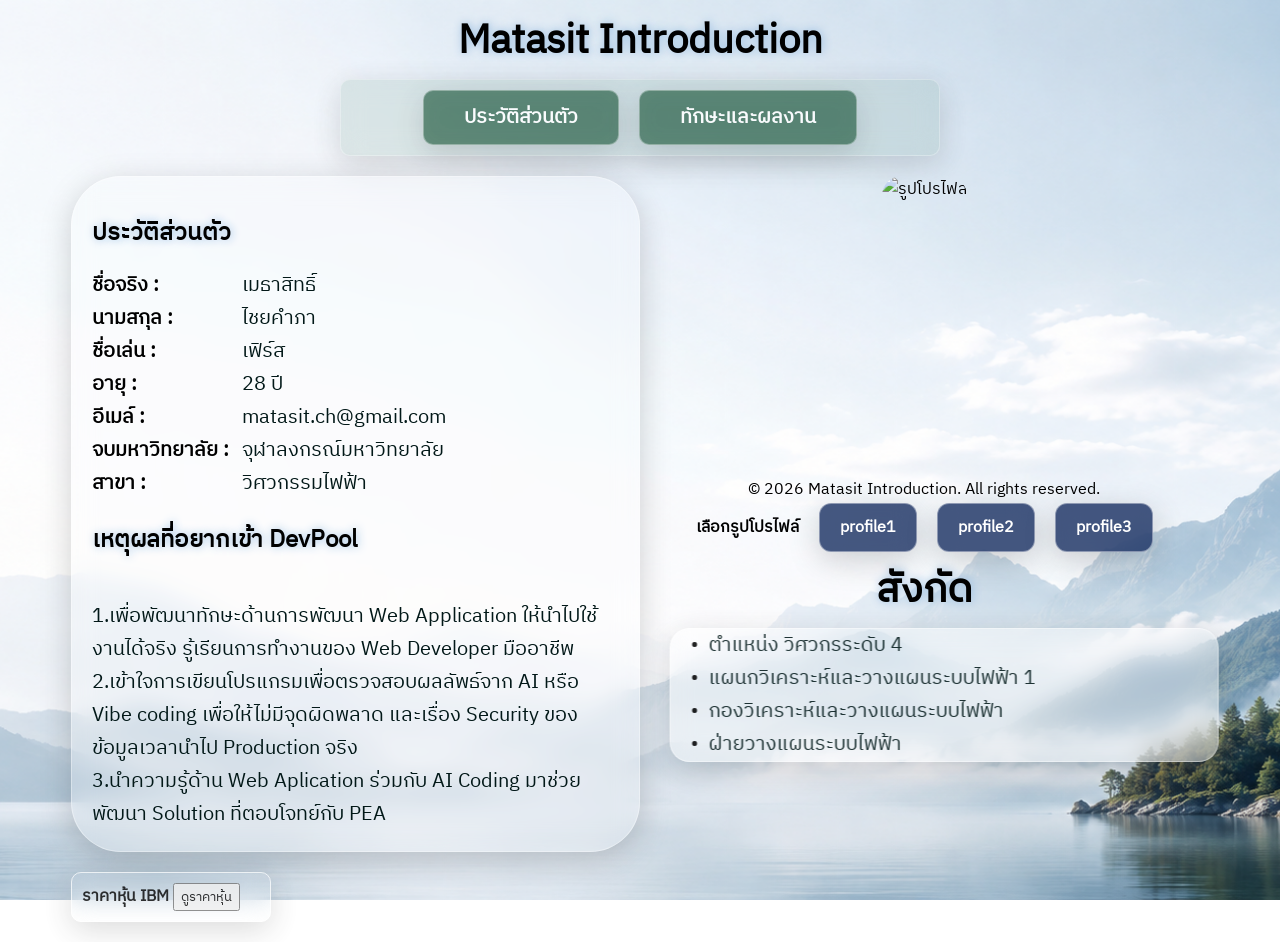
==== commit 75b484eb: "Cleancode2" ====
--- a/index.html
+++ b/index.html
@@ -48,7 +48,7 @@
             </div>
             <div class="profile-buttons">
                 <b>เลือกรูปโปรไฟล์</b>
-                <button id="chooseprofile1" name="profile" value="profile1" onclick="changeProfile()">profile1</button>
+                <button id="chooseprofile1" name="profile" value="profile1" onclick="changeProfile()" width="auto" height="300px">profile1</button>
                 <button id="chooseprofile2" name="profile" value="profile2" onclick="changeProfile()">profile2</button>
                 <button id="chooseprofile3" name="profile" value="profile3" onclick="changeProfile()">profile3</button>
             </div>
--- a/style.css
+++ b/style.css
@@ -37,7 +37,7 @@
             color: #000000;
             position: relative;
             display: grid; /* Use grid layout */
-            width: 700px;
+            width: 100%;
             padding-left: 20px;
             padding-right: 20px;
             padding-top: 20px;
@@ -73,7 +73,7 @@
             color: #ffffff;
             font-size: 20px;
             padding: 10px 40px;
-            margin: 10px;;
+            margin: 10px;
             text-decoration: none;
             font-weight: bold;
             border-radius: 10px;
@@ -118,20 +118,17 @@
             box-shadow: 0 8px 32px rgba(0, 0, 0, 0.18);
         }
         .S3-container ,.S3-1-container { 
-            list-style-type: none; /* Remove default list styling */
             padding: 0; /* Remove default padding */
             margin: 0; /* Remove default margin */
             
-            width: 1200px;
+            
             padding-left: 50px;
             padding-top: 20px;
             padding-bottom: 20px;
-            margin-top: 20px;
-            margin-bottom: 20px;
+            width: min(90%, 1200px);
+            margin: 20px auto;
             border-radius: 50px; /* Rounded corners */
-            position: relative; /* Position the container relative to its parent */
-            left: 50%; /* Center the container horizontally */
-            transform: translateX(-50%); /* Center the container horizontally */    
+
            
             opacity: 0.8;
             background: rgba(255, 255, 255, 0.18);
@@ -153,7 +150,7 @@
         }
 
         .S2-container .item2 {
-            padding-left: 20px;;
+            padding-left: 20px;
             font-size: 20px;
             font-weight: normal;
             display: flex;
@@ -162,6 +159,12 @@
             font-size: 20px;
             font-weight: normal;
             display: flex;
+        }
+        .profile {
+            width: auto;
+            height: 300px;
+            object-fit: cover;
+            border-radius: 20px;
         }
         .profile-buttons {
             display: flex;
@@ -184,7 +187,6 @@
                 cursor: pointer;
 
                 transition: 0.25s ease;
-                border: 1px solid rgba(255, 255, 255, 0.50 );
                 box-shadow: 0 8px 32px rgba(0, 0, 0, 0.18);
         }
 
@@ -284,7 +286,7 @@
         .Project-card:active {
             transform: translateY(0);
         }
-        @media screen and (max-width: 600px)  {    
+        @media screen and (max-width: 1200px)  {    
             body {
                 margin: 8px;
             }
@@ -293,7 +295,7 @@
                 font-size: 28px;
             }
         }
-        @media screen and (max-width: 600px) {
+        @media screen and (max-width: 1200px) {
             .navbar {
                 width: 90%;
                 left: auto;
@@ -303,21 +305,23 @@
                 align-items: center;
             }
         }
-        @media screen and (max-width: 600px) {
-            .S2-container, .S3-container, .S3-1-container,.Grid-container{  
+        @media screen and (max-width: 1200px) {
+            .S2-container, .S3-container, .S3-1-container{  
                 grid-template-columns: 1fr;
                 width: 90%;
                 margin: 20px auto;
                 padding: 16px;
                 left: auto;
                 transform: none;
-        
                 
             }
+        }
+        @media screen and (max-width: 600px) {
             .Grid-container {
-                margin: auto;
-                width: min(90%, 1200px);
-                
+                grid-template-columns: 1fr;
+                width: 90%;
+                margin: 20px auto;
+                padding: 16px;
             }
             .S2-container .item2 {
                 font-size: 16px;
@@ -333,8 +337,14 @@
             }
             .Block-header {
                 grid-template-columns: 1fr;
-            }
-        }
+                gap: 20px;
+            
+            }
+        }
+    .Grid-container .header-1,
+    .Grid-container .item3 {
+    grid-column: 1 / -1;
+}
 
 *,
 *::before,
